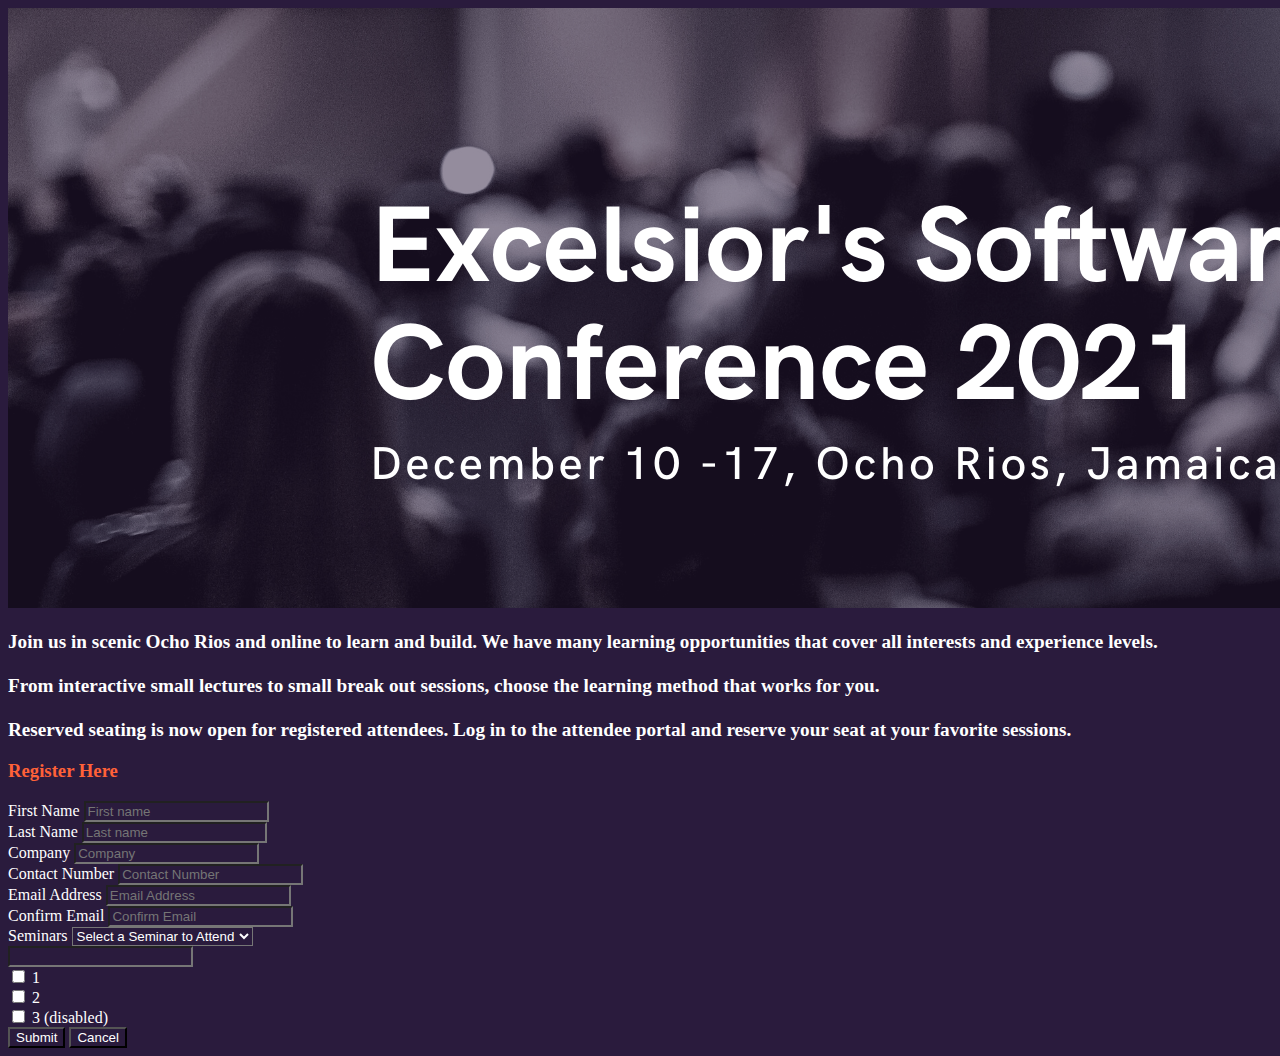
==== index.html @ ad14af83 "initial commit" ====
<!DOCTYPE html>
<html lang="en">

<head>
  <meta charset="UTF-8" />
  <meta http-equiv="X-UA-Compatible" content="IE=edge" />
  <meta name="viewport" content="width=device-width, initial-scale=1.0" />
  <link href="https://cdn.jsdelivr.net/npm/bootstrap@5.0.2/dist/css/bootstrap.min.css" rel="stylesheet"
    integrity="sha384-EVSTQN3/azprG1Anm3QDgpJLIm9Nao0Yz1ztcQTwFspd3yD65VohhpuuCOmLASjC" crossorigin="anonymous" />
  <link rel="stylesheet" href="./style.css" />
  <title>Registration | Home</title>
</head>

<body>
  <div class="container-fluid">
    <div class="row">

      <div class="col p-0">

        <div class="text-center">
          <img src="./images/web_imagex600.png" class="img-fluid" alt="">
        </div>
      </div>
    </div>

    <div class="row mt-3">
      <div class="col-md-6 px-4">
        <p>Join us in scenic Ocho Rios and online to learn and build. We have many learning opportunities that cover all
          interests and experience levels.
          <br> <br>
          From interactive small lectures to small break out sessions, choose the learning method that works for you.
          <br> <br>
          Reserved seating is now open for registered attendees. Log in to the attendee portal and reserve your seat at
          your favorite sessions.
        </p>
      </div>

      <div class="col-md-6">



        <form action="" class="border p-3">

          <div class="text-center mb-3">
            <h3 class="regHdr fw-bold">Register Here</h3>
          </div>

          <div class="row g-3">
            <div class="col">
              <label for="" class="fw-bold">First Name</label>
              <input type="text" class="form-control" placeholder="First name">
            </div>
            <div class="col">
              <label for="" class="fw-bold">Last Name</label>
              <input type="text" class="form-control" placeholder="Last name">
            </div>
          </div>

          <div class="row g-3 mt-2">
            <div class="col">
              <label for="" class="fw-bold">Company</label>
              <input type="text" class="form-control" placeholder="Company">
            </div>
            <div class="col">
              <label for="" class="fw-bold">Contact Number</label>
              <input type="text" class="form-control" placeholder="Contact Number">
            </div>
          </div>

          <div class="row g-3 mt-2">
            <div class="col">
              <label for="" class="fw-bold">Email Address</label>
              <input type="text" class="form-control" placeholder="Email Address">
            </div>
            <div class="col">
              <label for="" class="fw-bold">Confirm Email</label>
              <input type="text" class="form-control" placeholder="Confirm Email">
            </div>
          </div>

          <div class="row g-3 mt-2">
            <div class="col">
              <label for="" class="fw-bold">Seminars</label>
              <select class="form-select" aria-label="Default select example">
                <option selected>Select a Seminar to Attend</option>
                <option value="1">One</option>
                <option value="2">Two</option>
                <option value="3">Three</option>
              </select>
            </div>
          </div>

          <div class="row g-3 mt-2">
            <div class="col">
              <input type="text" class="form-control" readonly>
            </div>
          </div>

          <div class="row g-3 mt-2">
            <div class="col">
              <div class="form-check form-check-inline">
                <input class="form-check-input" type="checkbox" id="inlineCheckbox1" value="option1">
                <label class="form-check-label" for="inlineCheckbox1">1</label>
              </div>
              <div class="form-check form-check-inline">
                <input class="form-check-input" type="checkbox" id="inlineCheckbox2" value="option2">
                <label class="form-check-label" for="inlineCheckbox2">2</label>
              </div>
              <div class="form-check form-check-inline">
                <input class="form-check-input" type="checkbox" id="inlineCheckbox3" value="option3">
                <label class="form-check-label" for="inlineCheckbox3">3 (disabled)</label>
              </div>
            </div>
          </div>

          <div class="btnDiv text-center">
            <button type="button" class="btn btn-lg btn-success">Submit</button>

            <button type="submit" class="btn btn-lg btn-warning">Cancel</button>
          </div>

        </form>


      </div>
    </div>

  </div>




  <script src="https://cdn.jsdelivr.net/npm/bootstrap@5.0.2/dist/js/bootstrap.bundle.min.js"
    integrity="sha384-MrcW6ZMFYlzcLA8Nl+NtUVF0sA7MsXsP1UyJoMp4YLEuNSfAP+JcXn/tWtIaxVXM"
    crossorigin="anonymous"></script>
</body>

</html>
---- style.css ----
*{
    /* background-color: #171717;
    color: #ffff; */

    background-color: #2A1B3D;
    color: #fff;
}

.hdr{
    /* width: 100%; */
    height: auto;
}

.regHdr{
    color: #FF6138;
}

p{
    font-size: 1.2rem;
    
    font-weight: bold;
}
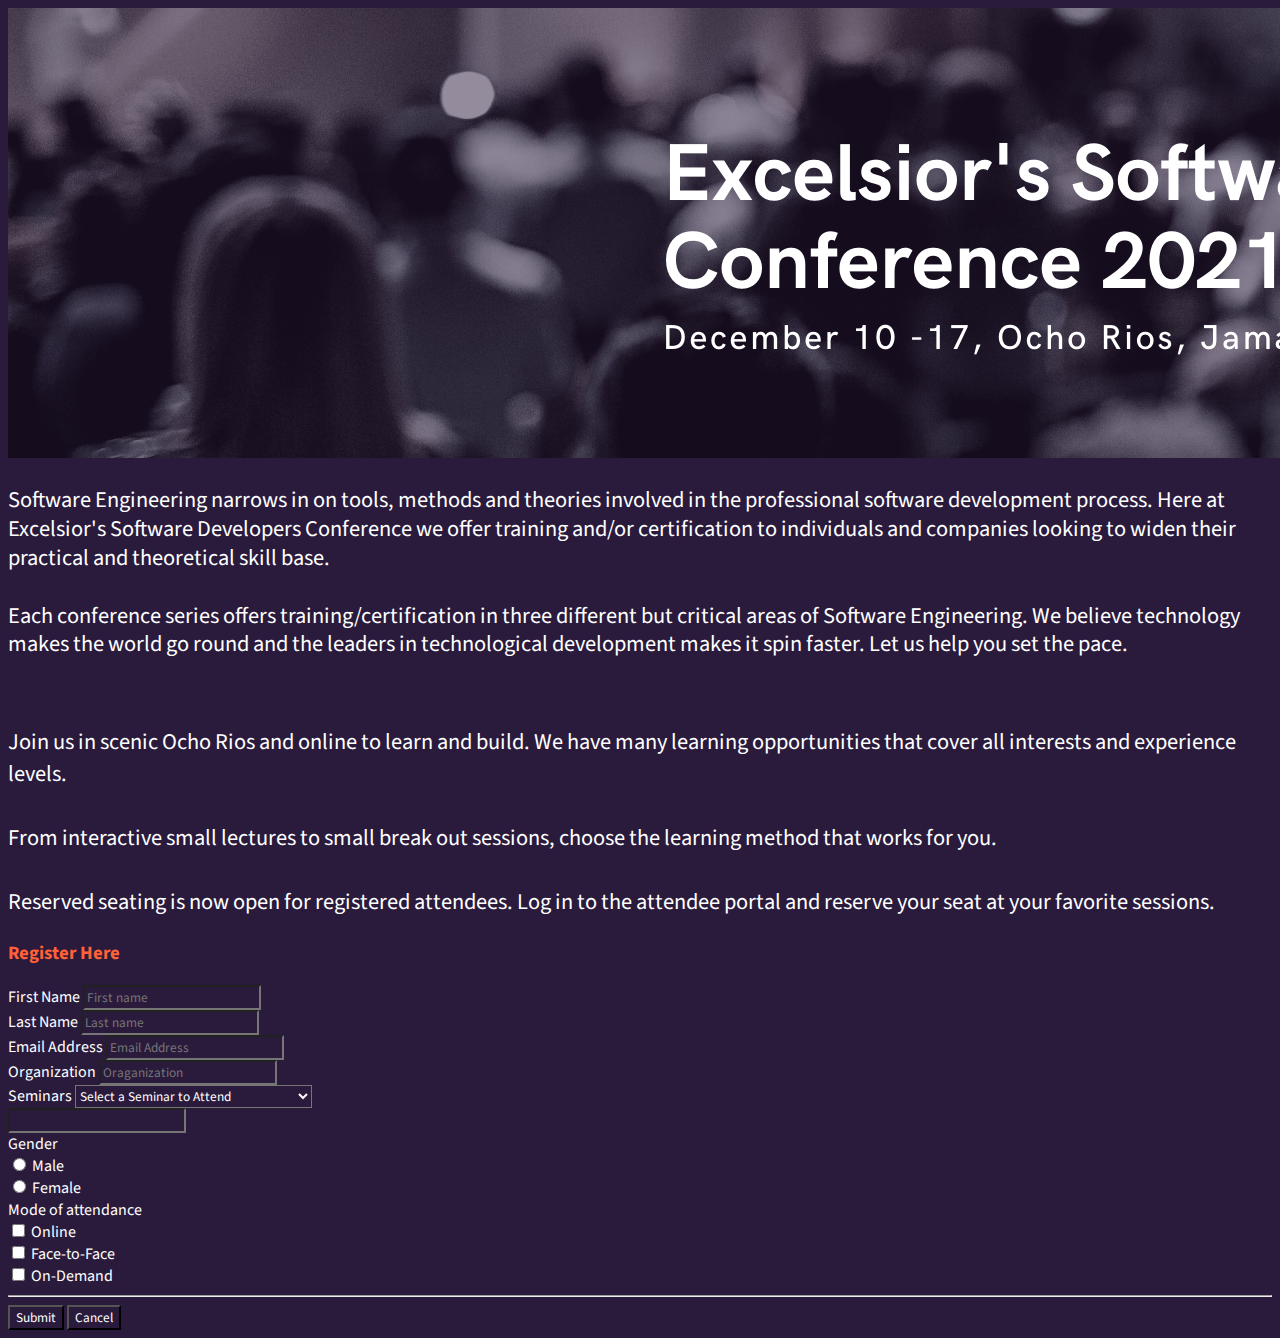
==== commit 9d0ad4ba: "added enhancements" ====
--- a/index.html
+++ b/index.html
@@ -5,6 +5,9 @@
   <meta charset="UTF-8" />
   <meta http-equiv="X-UA-Compatible" content="IE=edge" />
   <meta name="viewport" content="width=device-width, initial-scale=1.0" />
+  <link rel="preconnect" href="https://fonts.googleapis.com">
+  <link rel="preconnect" href="https://fonts.gstatic.com" crossorigin>
+  <link href="https://fonts.googleapis.com/css2?family=Source+Sans+Pro&display=swap" rel="stylesheet">
   <link href="https://cdn.jsdelivr.net/npm/bootstrap@5.0.2/dist/css/bootstrap.min.css" rel="stylesheet"
     integrity="sha384-EVSTQN3/azprG1Anm3QDgpJLIm9Nao0Yz1ztcQTwFspd3yD65VohhpuuCOmLASjC" crossorigin="anonymous" />
   <link rel="stylesheet" href="./style.css" />
@@ -18,13 +21,24 @@
       <div class="col p-0">
 
         <div class="text-center">
-          <img src="./images/web_imagex600.png" class="img-fluid" alt="">
+          <img src="./images/web_image450.png" class="img-fluid" alt="">
         </div>
       </div>
     </div>
 
     <div class="row mt-3">
-      <div class="col-md-6 px-4">
+      <div class="col-md-7 px-4">
+        <p class="txtp">Software Engineering narrows in on tools, methods and theories involved in the professional
+          software development process.
+          Here at Excelsior's Software Developers Conference we offer training and/or certification to individuals and
+          companies looking to
+          widen their practical and theoretical skill base. <br> <br>Each conference series offers
+          training/certification in
+          three different but critical areas
+          of Software Engineering. We believe technology makes the world go round and the leaders in technological
+          development makes it
+          spin faster. Let us help you set the pace.</p> <br>
+
         <p>Join us in scenic Ocho Rios and online to learn and build. We have many learning opportunities that cover all
           interests and experience levels.
           <br> <br>
@@ -35,11 +49,11 @@
         </p>
       </div>
 
-      <div class="col-md-6">
+      <div class="col-md-5">
 
 
 
-        <form action="" class="border p-3">
+        <form action="" class="border p-3 myform">
 
           <div class="text-center mb-3">
             <h3 class="regHdr fw-bold">Register Here</h3>
@@ -48,75 +62,90 @@
           <div class="row g-3">
             <div class="col">
               <label for="" class="fw-bold">First Name</label>
-              <input type="text" class="form-control" placeholder="First name">
+              <input type="text" class="form-control fname" placeholder="First name">
             </div>
             <div class="col">
               <label for="" class="fw-bold">Last Name</label>
-              <input type="text" class="form-control" placeholder="Last name">
-            </div>
-          </div>
-
-          <div class="row g-3 mt-2">
-            <div class="col">
-              <label for="" class="fw-bold">Company</label>
-              <input type="text" class="form-control" placeholder="Company">
-            </div>
-            <div class="col">
-              <label for="" class="fw-bold">Contact Number</label>
-              <input type="text" class="form-control" placeholder="Contact Number">
+              <input type="text" class="form-control lname" placeholder="Last name">
             </div>
           </div>
 
           <div class="row g-3 mt-2">
             <div class="col">
               <label for="" class="fw-bold">Email Address</label>
-              <input type="text" class="form-control" placeholder="Email Address">
+              <input type="text" class="form-control email1" placeholder="Email Address">
             </div>
             <div class="col">
-              <label for="" class="fw-bold">Confirm Email</label>
-              <input type="text" class="form-control" placeholder="Confirm Email">
+              <label for="" class="fw-bold">Organization</label>
+              <input type="text" class="form-control email2" placeholder="Oraganization">
             </div>
           </div>
 
-          <div class="row g-3 mt-2">
+          <div class="row g-3 mt-1">
             <div class="col">
               <label for="" class="fw-bold">Seminars</label>
-              <select class="form-select" aria-label="Default select example">
-                <option selected>Select a Seminar to Attend</option>
-                <option value="1">One</option>
-                <option value="2">Two</option>
-                <option value="3">Three</option>
+              <select class="form-select select1" id="ddlsem" aria-label="Default select example">
+                <option selected value="0">Select a Seminar to Attend</option>
+                <option value="1">Security Engineering</option>
+                <option value="2">User Interface Design</option>
+                <option value="3">Computer Aided Software Engineering</option>
               </select>
             </div>
           </div>
 
-          <div class="row g-3 mt-2">
+          <div class="row g-3 mt-2 mb-3">
             <div class="col">
-              <input type="text" class="form-control" readonly>
+              <input type="text" id="timebox" class="form-control" readonly>
             </div>
           </div>
 
-          <div class="row g-3 mt-2">
-            <div class="col">
-              <div class="form-check form-check-inline">
-                <input class="form-check-input" type="checkbox" id="inlineCheckbox1" value="option1">
-                <label class="form-check-label" for="inlineCheckbox1">1</label>
+          <div class="d-inline-flex g-3 mt-2">
+            <div>
+              <label class="fw-bold">Gender</label>
+              <div class="col">
+                <div class="form-check form-check-inline">
+                  <input class="form-check-input radiomale" type="radio" name="inlineRadioOptions" id="inlineRadio1"
+                    value="option1">
+                  <label class="form-check-label" for="inlineRadio1">Male</label>
+                </div>
+                <div class="form-check form-check-inline">
+                  <input class="form-check-input radiofemale" type="radio" name="inlineRadioOptions" id="inlineRadio2"
+                    value="option2">
+                  <label class="form-check-label" for="inlineRadio2">Female</label>
+                </div>
               </div>
-              <div class="form-check form-check-inline">
-                <input class="form-check-input" type="checkbox" id="inlineCheckbox2" value="option2">
-                <label class="form-check-label" for="inlineCheckbox2">2</label>
+            </div>
+
+            <div class="vl"></div>
+
+            <div class="mx-5">
+              <label class="fw-bold">Mode of attendance</label>
+              <div class="col">
+
+                <div class="form-check form-check-inline">
+                  <input class="form-check-input check1" type="checkbox" id="inlineCheckbox1" value="option1">
+                  <label class="form-check-label" for="inlineCheckbox1">Online</label>
+                </div>
+                <div class="form-check form-check-inline">
+                  <input class="form-check-input check2" type="checkbox" id="inlineCheckbox2" value="option2">
+                  <label class="form-check-label" for="inlineCheckbox2">Face-to-Face</label>
+                </div>
+                <div class="form-check form-check-inline">
+                  <input class="form-check-input check3" type="checkbox" id="inlineCheckbox3" value="option3">
+                  <label class="form-check-label" for="inlineCheckbox3">On-Demand</label>
+                </div>
+
               </div>
-              <div class="form-check form-check-inline">
-                <input class="form-check-input" type="checkbox" id="inlineCheckbox3" value="option3">
-                <label class="form-check-label" for="inlineCheckbox3">3 (disabled)</label>
-              </div>
+
             </div>
           </div>
 
+          <hr>
+
           <div class="btnDiv text-center">
-            <button type="button" class="btn btn-lg btn-success">Submit</button>
+            <button type="submit" class="btn btn-lg btn-success btnsubmit">Submit</button>
 
-            <button type="submit" class="btn btn-lg btn-warning">Cancel</button>
+            <button type="button" class="btn btn-lg btn-warning btncncl mx-2">Cancel</button>
           </div>
 
         </form>
@@ -131,8 +160,9 @@
 
 
   <script src="https://cdn.jsdelivr.net/npm/bootstrap@5.0.2/dist/js/bootstrap.bundle.min.js"
-    integrity="sha384-MrcW6ZMFYlzcLA8Nl+NtUVF0sA7MsXsP1UyJoMp4YLEuNSfAP+JcXn/tWtIaxVXM"
-    crossorigin="anonymous"></script>
+    integrity="sha384-MrcW6ZMFYlzcLA8Nl+NtUVF0sA7MsXsP1UyJoMp4YLEuNSfAP+JcXn/tWtIaxVXM" crossorigin="anonymous">
+  </script>
+  <script src="./app.js" async></script>
 </body>
 
 </html>--- a/style.css
+++ b/style.css
@@ -1,23 +1,43 @@
-*{
-    /* background-color: #171717;
-    color: #ffff; */
-
+* {
     background-color: #2A1B3D;
     color: #fff;
+    font-family: 'Source Sans Pro', sans-serif;
+    width: auto;
 }
 
-.hdr{
-    /* width: 100%; */
+.hdr {
     height: auto;
 }
 
-.regHdr{
+.regHdr {
     color: #FF6138;
 }
 
-p{
-    font-size: 1.2rem;
-    
-    font-weight: bold;
+p {
+    font-size: 1.4rem;
+
+    /* font-weight: bold; */
 }
 
+.txtp {
+    line-height: 1.8rem;
+}
+
+
+
+.btnn-grad {
+    /* margin-left: 1050px; */
+    padding: 1px 20px;
+    text-align: center;
+    text-transform: uppercase;
+    transition: 0.5s;
+    border: 2px solid white;
+    color: white;
+    box-shadow: 0 0 15px rgb(117, 40, 148);
+    border-radius: 20px;
+    display: inline-block;
+}
+
+.reg-link:hover {
+    color: tomato;
+}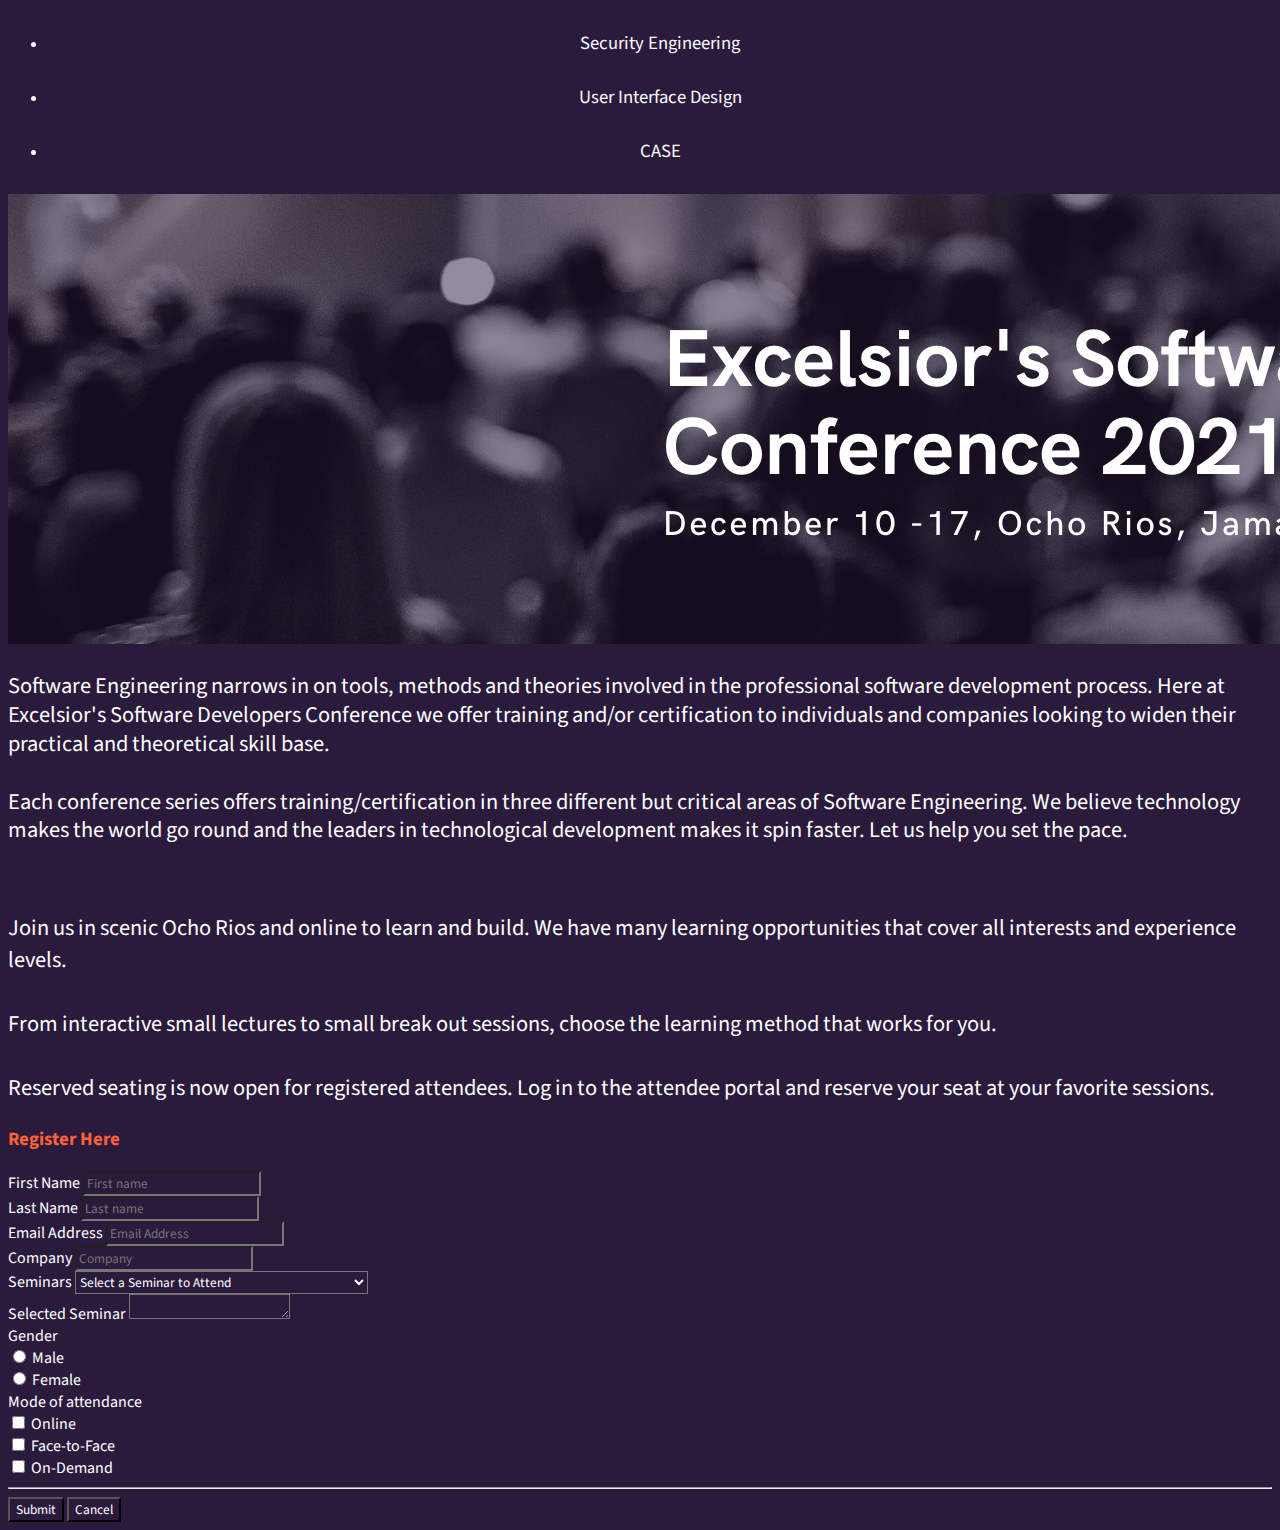
==== commit e32cbbb2: "fixed js" ====
--- a/index.html
+++ b/index.html
@@ -19,6 +19,22 @@
     <div class="row">
 
       <div class="col p-0">
+
+        <nav class="navbar navbar-expand-lg float-end mr-3">
+            <div class="collapse navbar-collapse" id="navbarNav">
+              <ul class="navbar-nav">
+                <li class="nav-item">
+                  <a class="nav-link active text-light fw-bold" aria-current="page" href="#">Security Engineering</a>
+                </li>
+                <li class="nav-item">
+                  <a class="nav-link text-light fw-bold" href="#">User Interface Design</a>
+                </li>
+                <li class="nav-item">
+                  <a class="nav-link text-light fw-bold" href="#">CASE</a>
+                </li>
+              </ul>
+            </div>
+        </nav>
 
         <div class="text-center">
           <img src="./images/web_image450.png" class="img-fluid" alt="">
@@ -76,8 +92,8 @@
               <input type="text" class="form-control email1" placeholder="Email Address">
             </div>
             <div class="col">
-              <label for="" class="fw-bold">Organization</label>
-              <input type="text" class="form-control email2" placeholder="Oraganization">
+              <label for="" class="fw-bold">Company</label>
+              <input type="text" class="form-control company" placeholder="Company">
             </div>
           </div>
 
@@ -86,16 +102,17 @@
               <label for="" class="fw-bold">Seminars</label>
               <select class="form-select select1" id="ddlsem" aria-label="Default select example">
                 <option selected value="0">Select a Seminar to Attend</option>
-                <option value="1">Security Engineering</option>
-                <option value="2">User Interface Design</option>
-                <option value="3">Computer Aided Software Engineering</option>
+                <option value="1">Security Engineering(10:00 AM)</option>
+                <option value="2">User Interface Design(1:00 PM)</option>
+                <option value="3">Computer Aided Software Engineering (3:00 PM)</option>
               </select>
             </div>
           </div>
 
           <div class="row g-3 mt-2 mb-3">
             <div class="col">
-              <input type="text" id="timebox" class="form-control" readonly>
+              <label for="" class="form-label fw-bold">Selected Seminar</label>
+              <textarea class="form-control" id="timebox" rows="1" readonly></textarea>
             </div>
           </div>
 
@@ -104,12 +121,12 @@
               <label class="fw-bold">Gender</label>
               <div class="col">
                 <div class="form-check form-check-inline">
-                  <input class="form-check-input radiomale" type="radio" name="inlineRadioOptions" id="inlineRadio1"
+                  <input class="form-check-input" type="radio" name="genderval" id="inlineRadio1"
                     value="option1">
                   <label class="form-check-label" for="inlineRadio1">Male</label>
                 </div>
                 <div class="form-check form-check-inline">
-                  <input class="form-check-input radiofemale" type="radio" name="inlineRadioOptions" id="inlineRadio2"
+                  <input class="form-check-input" type="radio" name="genderval" id="inlineRadio2"
                     value="option2">
                   <label class="form-check-label" for="inlineRadio2">Female</label>
                 </div>
@@ -143,7 +160,7 @@
           <hr>
 
           <div class="btnDiv text-center">
-            <button type="submit" class="btn btn-lg btn-success btnsubmit">Submit</button>
+            <button type="submit" name="submit" class="btn btn-lg btn-success btnsubmit">Submit</button>
 
             <button type="button" class="btn btn-lg btn-warning btncncl mx-2">Cancel</button>
           </div>
--- a/style.css
+++ b/style.css
@@ -12,6 +12,10 @@
 .regHdr {
     color: #FF6138;
 }
+
+/* #navbarNav ul li a{
+    color: #FF6138;
+} */
 
 p {
     font-size: 1.4rem;
@@ -40,4 +44,151 @@
 
 .reg-link:hover {
     color: tomato;
+}
+/*styling User Interface page*/
+
+#mm {
+    max-width: 515px;
+  
+    color: rgb(99, 240, 56);
+    border-width: 8px;
+    border-style: solid;
+    border-image:
+        linear-gradient(to bottom,
+            red,
+            rgba(9, 116, 111, 0.109)) 1 100%;
+    float: left;
+    clear: both;
+    font-weight: bolder;
+    text-align: center;
+    margin-top: 63px;
+}
+
+#mm img:hover {
+    -webkit-transform: scaleX(-1);
+    transform: scaleX(-1);
+}
+
+.btnn-grad {
+    /* margin-left: 1050px; */
+    padding: 1px 20px;
+    text-align: center;
+    text-transform: uppercase;
+    transition: 0.5s;
+    border: 4px solid rgb(164, 46, 185);
+    color: white;
+    box-shadow: 0 0 15px rgb(117, 40, 148);
+    border-radius: 20px;
+    display: inline-block;
+
+
+}
+
+
+a {
+    display: block;
+    color: rgb(251, 251, 251);
+    text-align: center;
+    font-size: 14pt;
+    padding: 14px 16px;
+    text-decoration: none;
+    overflow: visible;
+
+
+}
+
+.reg-link:hover {
+    color: tomato;
+}
+
+.mm-link {
+    color: rgb(238, 238, 238);
+    padding: 1px 2px;
+    text-align: center;
+    text-decoration: none;
+    display: inline-block;
+    font-weight: bolder;
+    font-size: 14px;
+    text-decoration: underline;
+    text-decoration-color: rgb(245, 105, 5);
+}
+
+.mm-link:hover {
+    color: tomato;
+}
+
+#para p {
+    margin-left: 10px;
+    margin-right: 10px;
+    background-image: linear-gradient(50.4deg, rgba(194, 0, 39, 1) 0.8%, rgba(10, 35, 104, 1) 99.4%);
+    padding-bottom: 280px;
+    padding-top: 169px;
+    font-family: 'Open Sans', 'Helvetica Neue', sans-serif;
+}
+/*Styling Security Engineering Page*/
+
+#jb-img-frm {
+    
+    padding: 1rem;
+    color: rgb(99, 240, 56);
+    border-width: 8px;
+    border-style: solid;
+    border-image:
+        linear-gradient(to bottom,
+            red,
+            rgba(9, 116, 111, 0.109)) 1 100%;
+    float: left;
+    clear: both;
+    font-weight: bolder;
+    text-align: center;
+    margin-top: 22px;
+}
+
+#jb{
+    background-image: linear-gradient(50.4deg, rgba(194, 0, 39, 1) 0.8%, rgba(10, 35, 104, 1) 99.4%);
+    padding-bottom: 265px;
+    padding-top: 169px;
+    font-family: 'Open Sans', 'Helvetica Neue', sans-serif;
+}
+
+#paraj p {
+
+    background-image: linear-gradient(50.4deg, rgba(194, 0, 39, 1) 0.8%, rgba(10, 35, 104, 1) 99.4%);
+    padding-bottom: 265px;
+    padding-top: 169px;
+    font-family: 'Open Sans', 'Helvetica Neue', sans-serif;
+}
+#jb-img{
+    width: 410px;
+}
+#jb-link {
+    color: rgb(238, 238, 238);
+    padding: 1px 2px;
+    text-align: center;
+    text-decoration: none;
+    display: inline-block;
+    font-weight: bolder;
+    font-size: 14px;
+    text-decoration: underline;
+    text-decoration-color: rgb(245, 105, 5);
+}
+
+#jb-link:hover {
+    color: tomato;
+}
+
+#jb-img:hover {
+    -webkit-transform: scaleX(-1);
+    transform: scaleX(-1);
+}
+/* 
+.vl {
+    border-left: 6px;
+    height: 55px;
+    margin-left: 50px;
+  } */
+
+#timebox{
+    background-color:#2A1B3D;
+    color: #fff;
 }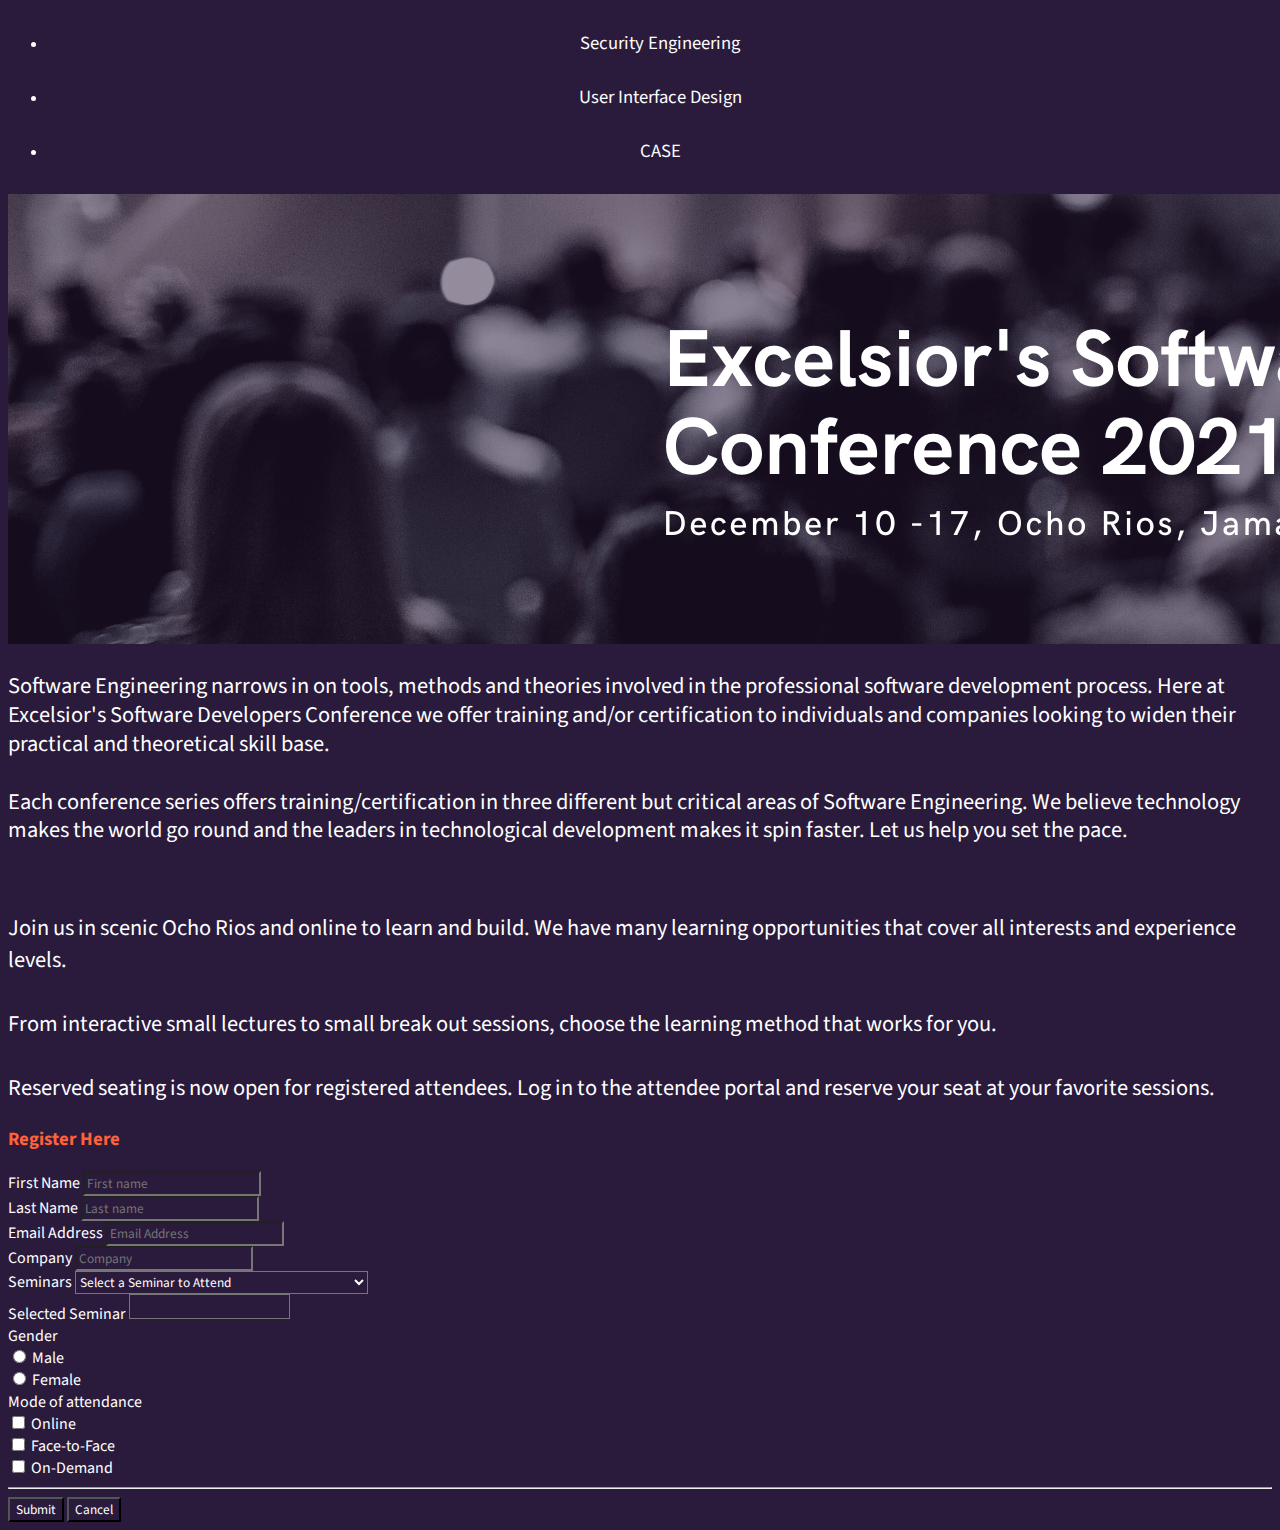
==== commit db1fb2f0: "fixed css" ====
--- a/index.html
+++ b/index.html
@@ -5,9 +5,9 @@
   <meta charset="UTF-8" />
   <meta http-equiv="X-UA-Compatible" content="IE=edge" />
   <meta name="viewport" content="width=device-width, initial-scale=1.0" />
-  <link rel="preconnect" href="https://fonts.googleapis.com">
-  <link rel="preconnect" href="https://fonts.gstatic.com" crossorigin>
-  <link href="https://fonts.googleapis.com/css2?family=Source+Sans+Pro&display=swap" rel="stylesheet">
+  <link rel="preconnect" href="https://fonts.googleapis.com" />
+  <link rel="preconnect" href="https://fonts.gstatic.com" crossorigin />
+  <link href="https://fonts.googleapis.com/css2?family=Source+Sans+Pro&display=swap" rel="stylesheet" />
   <link href="https://cdn.jsdelivr.net/npm/bootstrap@5.0.2/dist/css/bootstrap.min.css" rel="stylesheet"
     integrity="sha384-EVSTQN3/azprG1Anm3QDgpJLIm9Nao0Yz1ztcQTwFspd3yD65VohhpuuCOmLASjC" crossorigin="anonymous" />
   <link rel="stylesheet" href="./style.css" />
@@ -17,99 +17,102 @@
 <body>
   <div class="container-fluid">
     <div class="row">
-
       <div class="col p-0">
 
-        <nav class="navbar navbar-expand-lg float-end mr-3">
-            <div class="collapse navbar-collapse" id="navbarNav">
-              <ul class="navbar-nav">
-                <li class="nav-item">
-                  <a class="nav-link active text-light fw-bold" aria-current="page" href="#">Security Engineering</a>
-                </li>
-                <li class="nav-item">
-                  <a class="nav-link text-light fw-bold" href="#">User Interface Design</a>
-                </li>
-                <li class="nav-item">
-                  <a class="nav-link text-light fw-bold" href="#">CASE</a>
-                </li>
-              </ul>
-            </div>
+        <nav class="navbar navbar-expand-lg float-md-end">
+          <div class="collapse navbar-collapse" id="navbarNav">
+            <ul class="navbar-nav">
+              <li class="nav-item">
+                <a class="nav-link active text-light fw-bold" href="./securityengr.html">Security Engineering</a>
+              </li>
+              <li class="nav-item">
+                <a class="nav-link text-light fw-bold" href="./userinterface.html">User Interface Design</a>
+              </li>
+              <li class="nav-item">
+                <a class="nav-link text-light fw-bold" href="./computeraided.html">CASE</a>
+              </li>
+            </ul>
+          </div>
         </nav>
 
         <div class="text-center">
-          <img src="./images/web_image450.png" class="img-fluid" alt="">
+          <img src="./images/web_image450.png" class="img-fluid" alt="" />
         </div>
       </div>
     </div>
 
     <div class="row mt-3">
       <div class="col-md-7 px-4">
-        <p class="txtp">Software Engineering narrows in on tools, methods and theories involved in the professional
-          software development process.
-          Here at Excelsior's Software Developers Conference we offer training and/or certification to individuals and
-          companies looking to
-          widen their practical and theoretical skill base. <br> <br>Each conference series offers
-          training/certification in
-          three different but critical areas
-          of Software Engineering. We believe technology makes the world go round and the leaders in technological
-          development makes it
-          spin faster. Let us help you set the pace.</p> <br>
+        <p class="txtp">
+          Software Engineering narrows in on tools, methods and theories
+          involved in the professional software development process. Here at
+          Excelsior's Software Developers Conference we offer training and/or
+          certification to individuals and companies looking to widen their
+          practical and theoretical skill base. <br />
+          <br />Each conference series offers training/certification in three
+          different but critical areas of Software Engineering. We believe
+          technology makes the world go round and the leaders in technological
+          development makes it spin faster. Let us help you set the pace.
+        </p>
+        <br />
 
-        <p>Join us in scenic Ocho Rios and online to learn and build. We have many learning opportunities that cover all
-          interests and experience levels.
-          <br> <br>
-          From interactive small lectures to small break out sessions, choose the learning method that works for you.
-          <br> <br>
-          Reserved seating is now open for registered attendees. Log in to the attendee portal and reserve your seat at
-          your favorite sessions.
+        <p>
+          Join us in scenic Ocho Rios and online to learn and build. We have
+          many learning opportunities that cover all interests and experience
+          levels. <br />
+          <br />
+          From interactive small lectures to small break out sessions, choose
+          the learning method that works for you.
+          <br />
+          <br />
+          Reserved seating is now open for registered attendees. Log in to the
+          attendee portal and reserve your seat at your favorite sessions.
         </p>
       </div>
 
       <div class="col-md-5">
-
-
-
         <form action="" class="border p-3 myform">
-
-          <div class="text-center mb-3">
+          <div class="text-center mb-2">
             <h3 class="regHdr fw-bold">Register Here</h3>
           </div>
 
           <div class="row g-3">
             <div class="col">
               <label for="" class="fw-bold">First Name</label>
-              <input type="text" class="form-control fname" placeholder="First name">
+              <input type="text" class="form-control fname" placeholder="First name" />
             </div>
             <div class="col">
               <label for="" class="fw-bold">Last Name</label>
-              <input type="text" class="form-control lname" placeholder="Last name">
-            </div>
-          </div>
-
-          <div class="row g-3 mt-2">
-            <div class="col">
-              <label for="" class="fw-bold">Email Address</label>
-              <input type="text" class="form-control email1" placeholder="Email Address">
-            </div>
-            <div class="col">
-              <label for="" class="fw-bold">Company</label>
-              <input type="text" class="form-control company" placeholder="Company">
+              <input type="text" class="form-control lname" placeholder="Last name" />
             </div>
           </div>
 
           <div class="row g-3 mt-1">
+            <div class="col">
+              <label for="" class="fw-bold">Email Address</label>
+              <input type="text" class="form-control email1" placeholder="Email Address" />
+            </div>
+            <div class="col">
+              <label for="" class="fw-bold">Company</label>
+              <input type="text" class="form-control company" placeholder="Company" />
+            </div>
+          </div>
+
+          <div class="row g-3 mt-0">
             <div class="col">
               <label for="" class="fw-bold">Seminars</label>
               <select class="form-select select1" id="ddlsem" aria-label="Default select example">
                 <option selected value="0">Select a Seminar to Attend</option>
                 <option value="1">Security Engineering(10:00 AM)</option>
                 <option value="2">User Interface Design(1:00 PM)</option>
-                <option value="3">Computer Aided Software Engineering (3:00 PM)</option>
+                <option value="3">
+                  Computer Aided Software Engineering (3:00 PM)
+                </option>
               </select>
             </div>
           </div>
 
-          <div class="row g-3 mt-2 mb-3">
+          <div class="row g-3 mt-1 mb-2">
             <div class="col">
               <label for="" class="form-label fw-bold">Selected Seminar</label>
               <textarea class="form-control" id="timebox" rows="1" readonly></textarea>
@@ -121,13 +124,11 @@
               <label class="fw-bold">Gender</label>
               <div class="col">
                 <div class="form-check form-check-inline">
-                  <input class="form-check-input" type="radio" name="genderval" id="inlineRadio1"
-                    value="option1">
+                  <input class="form-check-input" type="radio" name="genderval" id="inlineRadio1" value="option1" />
                   <label class="form-check-label" for="inlineRadio1">Male</label>
                 </div>
                 <div class="form-check form-check-inline">
-                  <input class="form-check-input" type="radio" name="genderval" id="inlineRadio2"
-                    value="option2">
+                  <input class="form-check-input" type="radio" name="genderval" id="inlineRadio2" value="option2" />
                   <label class="form-check-label" for="inlineRadio2">Female</label>
                 </div>
               </div>
@@ -138,47 +139,41 @@
             <div class="mx-5">
               <label class="fw-bold">Mode of attendance</label>
               <div class="col">
-
                 <div class="form-check form-check-inline">
-                  <input class="form-check-input check1" type="checkbox" id="inlineCheckbox1" value="option1">
+                  <input class="form-check-input check1" type="checkbox" id="inlineCheckbox1" value="option1" />
                   <label class="form-check-label" for="inlineCheckbox1">Online</label>
                 </div>
                 <div class="form-check form-check-inline">
-                  <input class="form-check-input check2" type="checkbox" id="inlineCheckbox2" value="option2">
+                  <input class="form-check-input check2" type="checkbox" id="inlineCheckbox2" value="option2" />
                   <label class="form-check-label" for="inlineCheckbox2">Face-to-Face</label>
                 </div>
                 <div class="form-check form-check-inline">
-                  <input class="form-check-input check3" type="checkbox" id="inlineCheckbox3" value="option3">
+                  <input class="form-check-input check3" type="checkbox" id="inlineCheckbox3" value="option3" />
                   <label class="form-check-label" for="inlineCheckbox3">On-Demand</label>
                 </div>
-
               </div>
-
             </div>
           </div>
 
-          <hr>
+          <hr />
 
           <div class="btnDiv text-center">
-            <button type="submit" name="submit" class="btn btn-lg btn-success btnsubmit">Submit</button>
+            <button type="submit" name="submit" class="btn btn-lg btn-success btnsubmit">
+              Submit
+            </button>
 
-            <button type="button" class="btn btn-lg btn-warning btncncl mx-2">Cancel</button>
+            <button type="button" class="btn btn-lg btn-warning btncncl mx-2">
+              Cancel
+            </button>
           </div>
-
         </form>
-
-
       </div>
     </div>
-
   </div>
 
-
-
-
   <script src="https://cdn.jsdelivr.net/npm/bootstrap@5.0.2/dist/js/bootstrap.bundle.min.js"
-    integrity="sha384-MrcW6ZMFYlzcLA8Nl+NtUVF0sA7MsXsP1UyJoMp4YLEuNSfAP+JcXn/tWtIaxVXM" crossorigin="anonymous">
-  </script>
+    integrity="sha384-MrcW6ZMFYlzcLA8Nl+NtUVF0sA7MsXsP1UyJoMp4YLEuNSfAP+JcXn/tWtIaxVXM"
+    crossorigin="anonymous"></script>
   <script src="./app.js" async></script>
 </body>
 
--- a/style.css
+++ b/style.css
@@ -191,4 +191,5 @@
 #timebox{
     background-color:#2A1B3D;
     color: #fff;
+    resize: none;
 }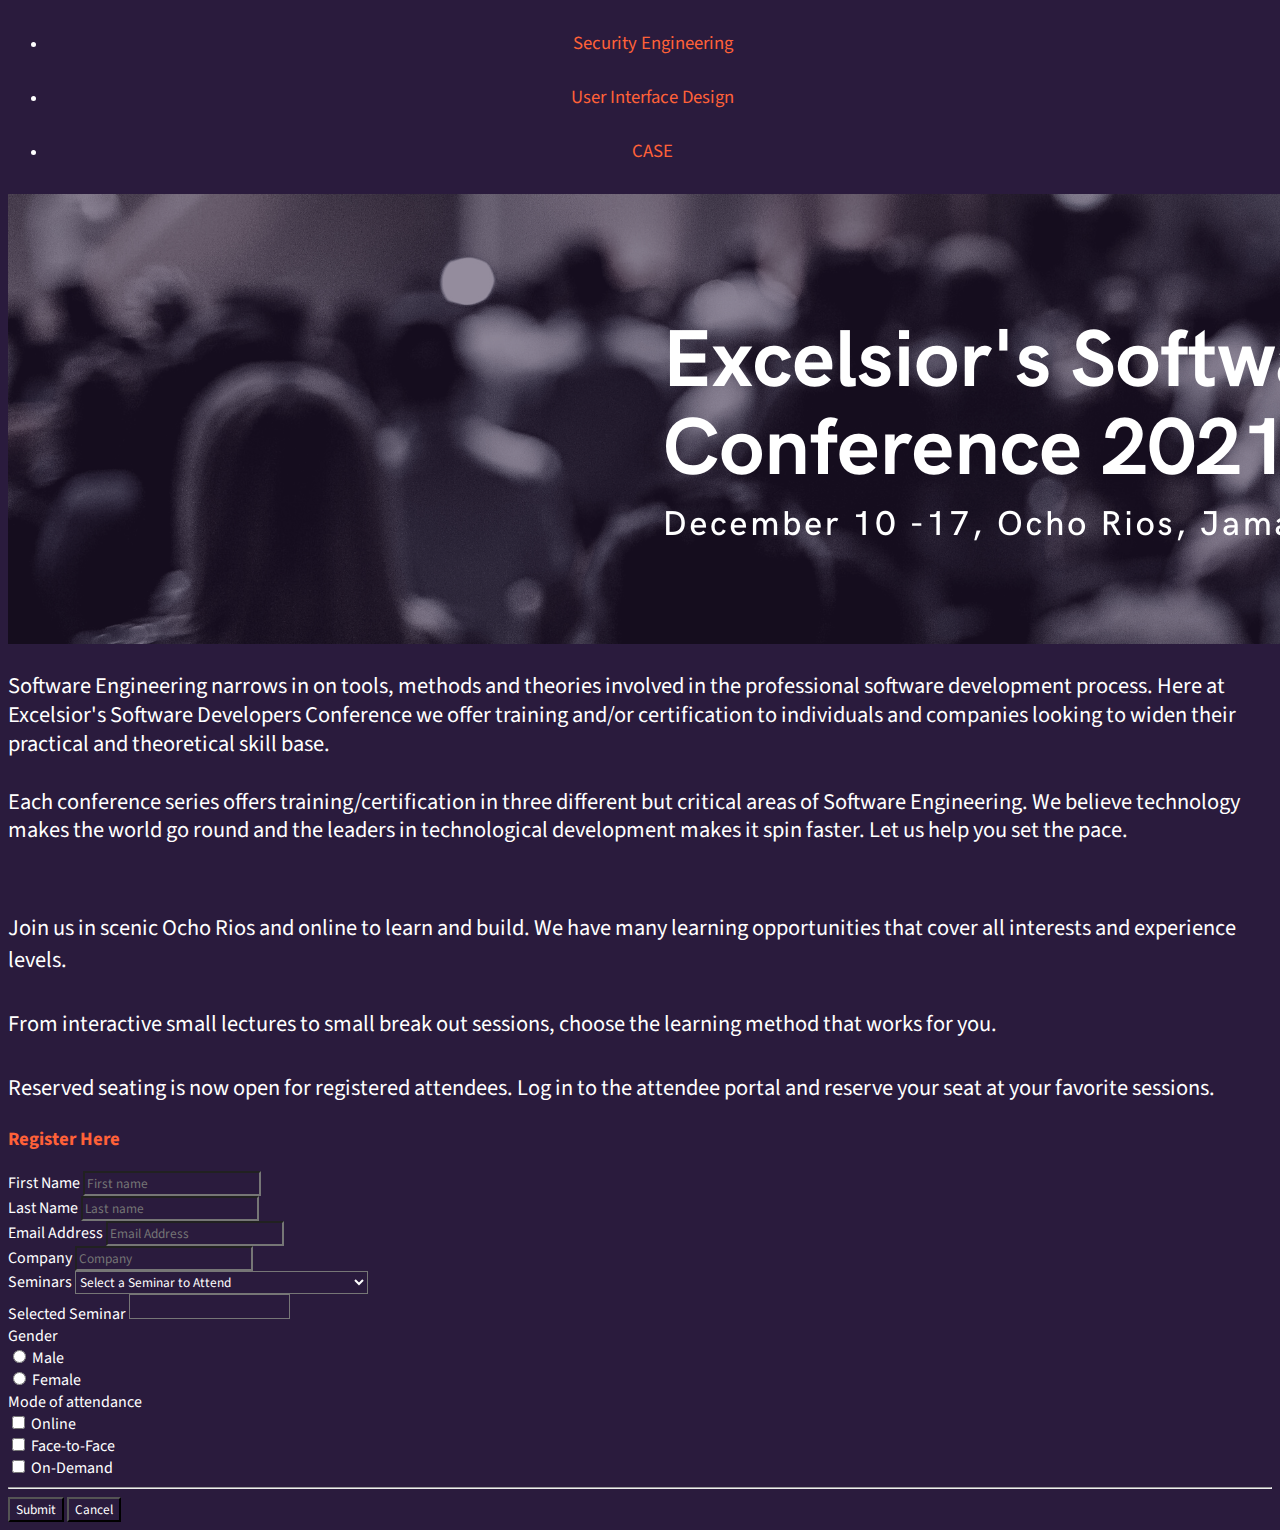
==== commit 27c53cd3: "fixed styling conflict" ====
--- a/index.html
+++ b/index.html
@@ -19,17 +19,17 @@
     <div class="row">
       <div class="col p-0">
 
-        <nav class="navbar navbar-expand-lg float-md-end">
+        <nav class="navbar navbar-expand-lg float-md-end navmar">
           <div class="collapse navbar-collapse" id="navbarNav">
             <ul class="navbar-nav">
               <li class="nav-item">
-                <a class="nav-link active text-light fw-bold" href="./securityengr.html">Security Engineering</a>
+                <a class="nav-link active text-light fw-bold navstyle" href="./securityengr.html">Security Engineering</a>
               </li>
               <li class="nav-item">
-                <a class="nav-link text-light fw-bold" href="./userinterface.html">User Interface Design</a>
+                <a class="nav-link text-light fw-bold navstyle" href="./userinterface.html">User Interface Design</a>
               </li>
               <li class="nav-item">
-                <a class="nav-link text-light fw-bold" href="./computeraided.html">CASE</a>
+                <a class="nav-link text-light fw-bold navstyle" href="./computeraided.html" title="Computer Aided Software Engineering">CASE</a>
               </li>
             </ul>
           </div>
--- a/style.css
+++ b/style.css
@@ -3,6 +3,10 @@
     color: #fff;
     font-family: 'Source Sans Pro', sans-serif;
     width: auto;
+}
+
+body{
+    font-family: 'Source Sans Pro', sans-serif;
 }
 
 .hdr {
@@ -50,7 +54,7 @@
 #mm {
     max-width: 515px;
   
-    color: rgb(99, 240, 56);
+    /* color: rgb(99, 240, 56); */
     border-width: 8px;
     border-style: solid;
     border-image:
@@ -102,7 +106,7 @@
 }
 
 .mm-link {
-    color: rgb(238, 238, 238);
+    color: rgb(99, 240, 56);;
     padding: 1px 2px;
     text-align: center;
     text-decoration: none;
@@ -192,4 +196,16 @@
     background-color:#2A1B3D;
     color: #fff;
     resize: none;
+}
+
+.navstyle{
+    color: #FF6138 !important;
+}
+
+.navmar{
+    margin-right: 15px !important;
+}
+
+.marinta{
+    color:#fff !important;
 }